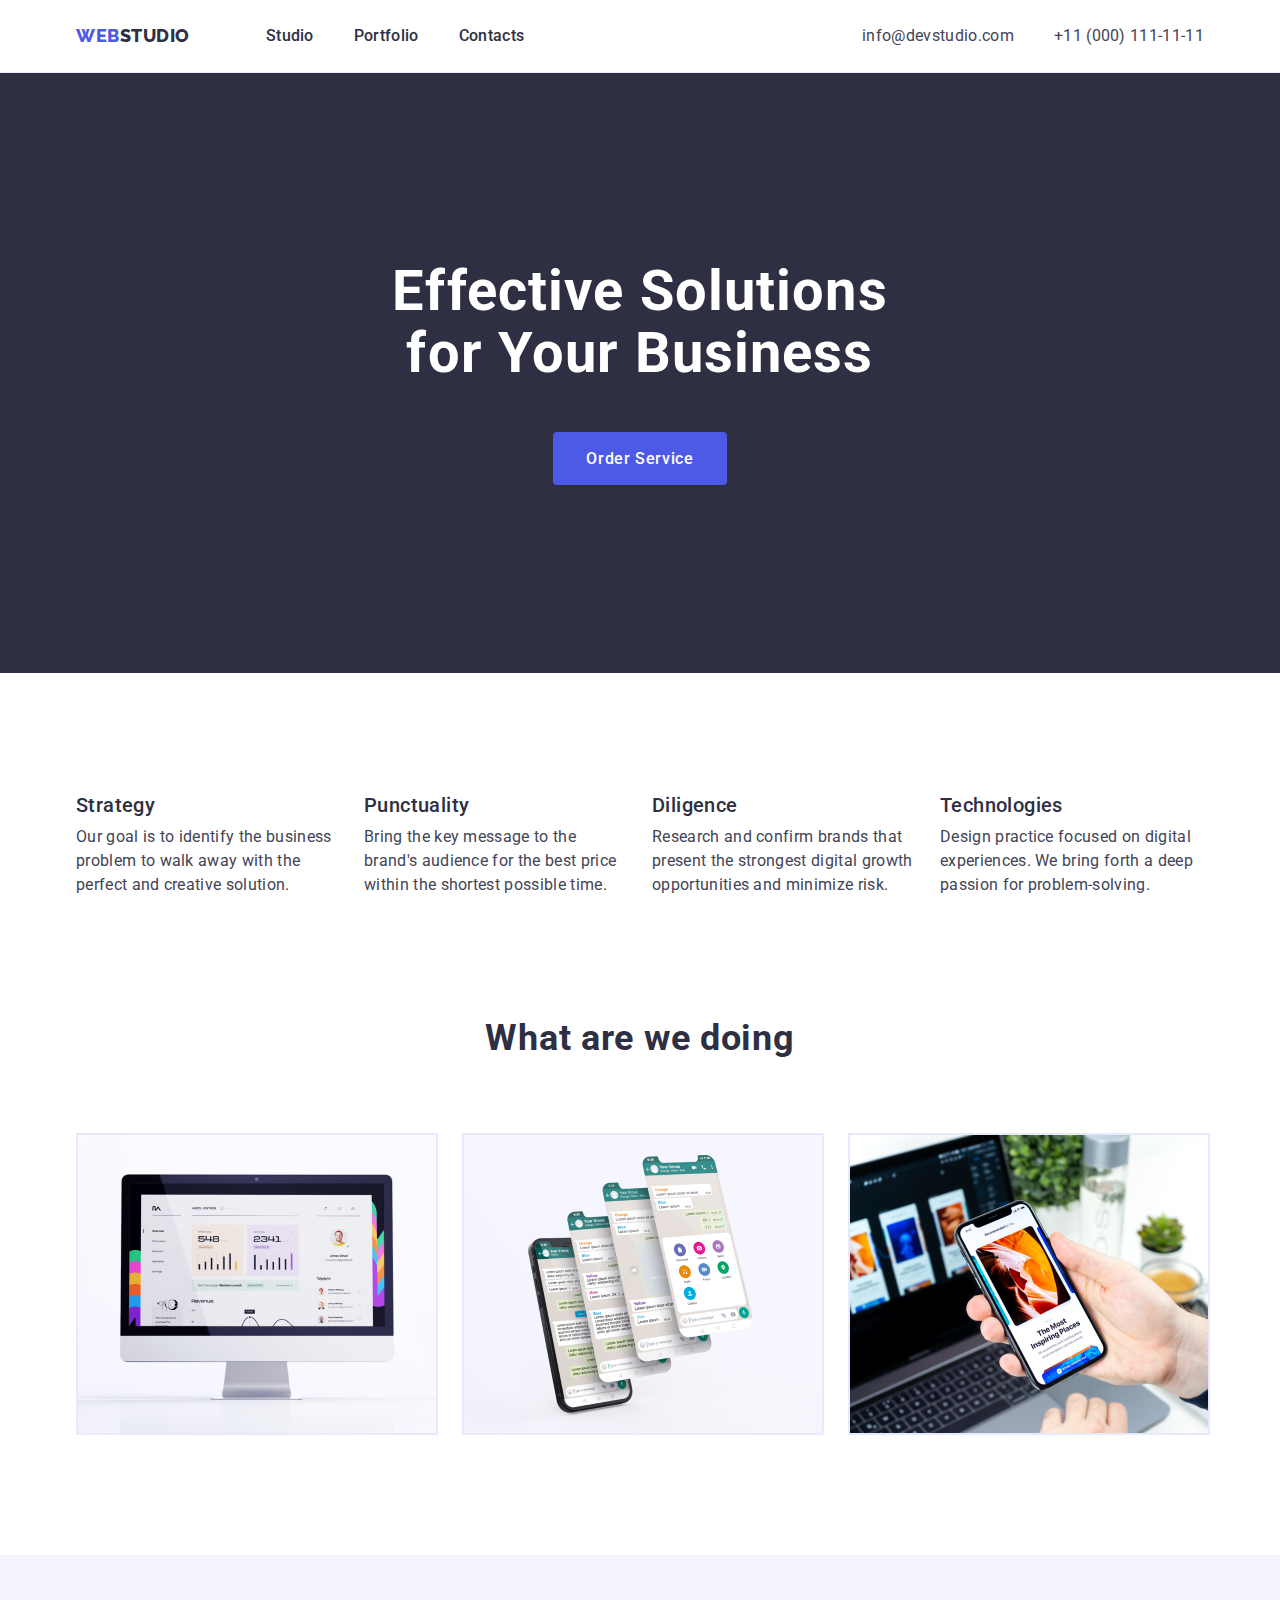
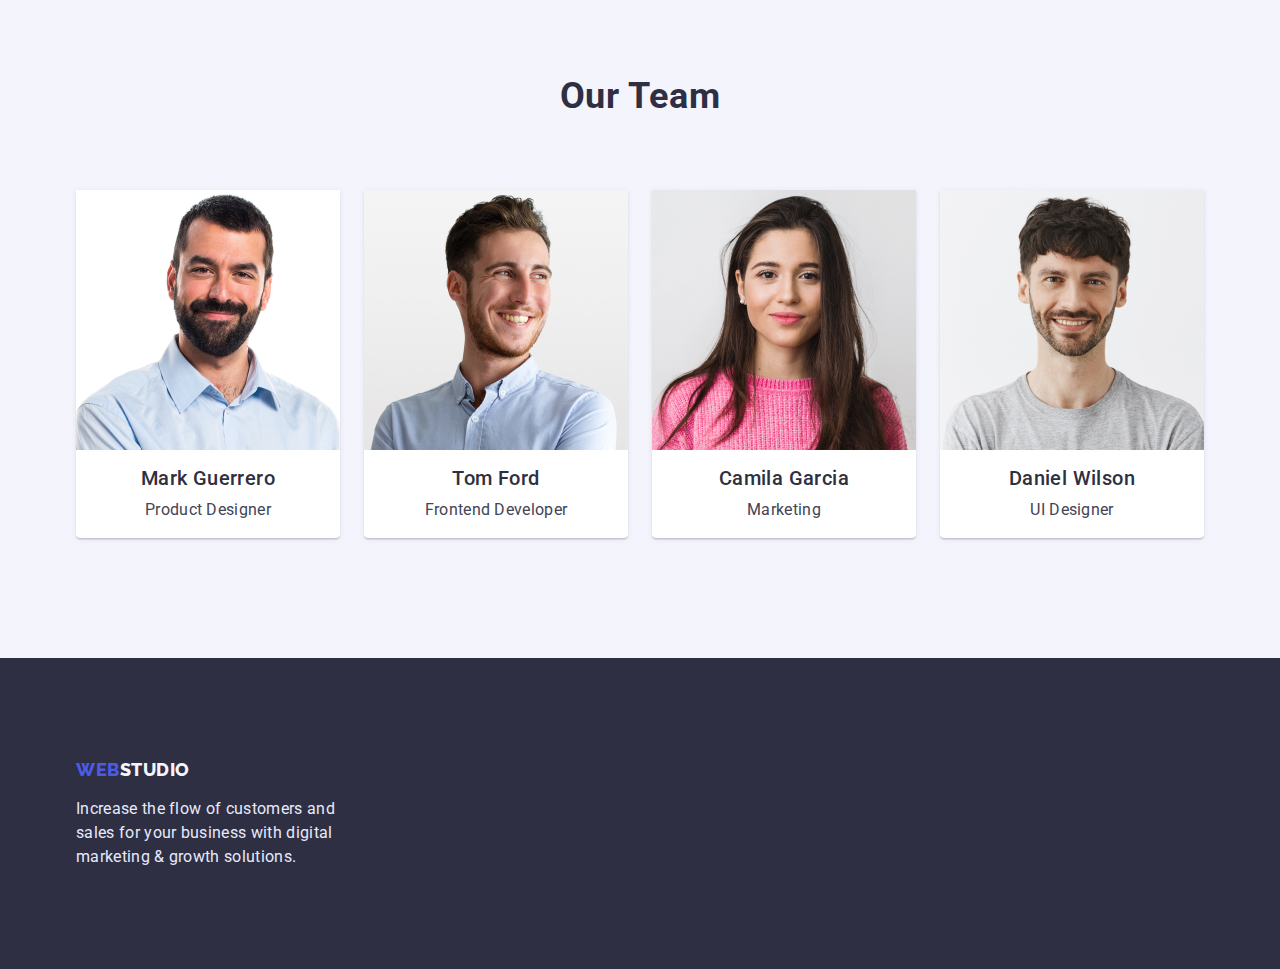
==== index.html @ 3267ff36 "Initial commit" ====
<!DOCTYPE html>
<html lang="en">
  <head>
    <meta charset="UTF-8">
    <meta http-equiv="X-UA-Compatible" content="IE=edge">
    <meta name="viewport" content="width=device-width, initial-scale=1.0">
    <title>Studio</title>
    <link rel="preconnect" href="https://fonts.googleapis.com">
    <link rel="preconnect" href="https://fonts.gstatic.com" crossorigin>
    <link href="https://fonts.googleapis.com/css2?family=Raleway:wght@800&family=Roboto:wght@400;500;700;900&display=swap" rel="stylesheet">
    <link
      rel="stylesheet"
      href="https://cdnjs.cloudflare.com/ajax/libs/modern-normalize/1.1.0/modern-normalize.min.css">
    <link rel="stylesheet" href="./css/styles.css">
  </head>
  <body>
    <!-- Хедер -->
    <header>
      <div class="container header">
        <a class="link logo" href="index.html"><span class="partlogo">Web</span>Studio</a>
        <nav>
          <ul class="list nav">
            <li class="item"><a class="link site-nav" href="./index.html">Studio</a></li>
            <li class="item"><a class="link site-nav" href="./portfolio.html">Portfolio</a></li>
            <li class="item"><a class="link site-nav" href="#">Contacts</a></li>
          </ul>
        </nav>
        <ul class="list contacts">
          <li class="item">
            <a class="link contact" href="mailto:info@devstudio.com">info@devstudio.com</a>
          </li>
          <li class="item">
            <a class="link contact" href="tel:+110001111111">+11 (000) 111-11-11</a>
          </li>
        </ul>
      </div>
    </header>
    <main>
        <!-- Герой -->
      <section class="section hero">
        <h1 class="first-title">Effective Solutions <br> for Your Business</h1>
        <button class="link button main-button" type="button">Order Service</button>
      </section>
      <!-- Преимущества -->
      <section class="section section-advantages">
        <div class="container advantages">
          <h2 class="second-title visually-hidden">Company advantages</h2>
          <ul class="list advantages-list">
            <li class="item">
              <h3 class="third-title">Strategy</h3>
              <p class="text">
                Our goal is to identify the business problem to walk away with the perfect and
                creative solution.
              </p>
            </li>
            <li class="item">
              <h3 class="third-title">Punctuality</h3>
              <p class="text">
                Bring the key message to the brand's audience for the best price within the shortest
                possible time.
              </p>
            </li>
            <li class="item">
              <h3 class="third-title">Diligence</h3>
              <p class="text">
                Research and confirm brands that present the strongest digital growth opportunities
                and minimize risk.
              </p>
            </li>
            <li class="item">
              <h3 class="third-title">Technologies</h3>
              <p class="text">
                Design practice focused on digital experiences. We bring forth a deep passion for
                problem-solving.
              </p>
            </li>
          </ul>
        </div>
      </section>
      <!-- Операции -->
      <section class=" section wrapper">
        <div class="container">
          <h2 class="second-title second-topic">What are we doing</h2>
          <ul class="list operation">
            <li class="item">
              <a class="link" href="#" aria-label="Development of desktop applications"
                ><img src="./images/desktop.jpg" alt="Desktop device" width="360"></a>
            </li>
            <li class="item">
              <a class="link" href="#" aria-label="Mobile Application Development"
                ><img src="./images/smartphone.jpg" alt="Digital mobile device" width="360"></a>
            </li>
            <li class="item">
              <a class="link" href="#" aria-label="Creation of design solutions"
                ><img src="./images/devices.jpg" alt="Digital devices" width="360"></a>
            </li>
          </ul>
        </div>
      </section>
      <!-- Команда -->
      <section class=" section team">
        <div class="container">
          <h2 class="second-title second-topic">Our Team</h2>
          <ul class="list team-list">
            <li class="item">
              <img src="./images/markguerrero.jpg" alt="Picture of Mark Guerrero" width="264">
              <div class="member">
                <h3 class="third-title">Mark Guerrero</h3>
                <p class="text">Product Designer</p>
              </div>
            </li>
            <li class="item">
              <img src="./images/tomford.jpg" alt="Picture of Tom Ford" width="264">
              <div class="member">
                <h3 class="third-title">Tom Ford</h3>
                <p class="text">Frontend Developer</p>
              </div>
            </li>
            <li class="item">
              <img src="./images/camilagarcia.jpg" alt="Picture of Camila Garcia" width="264">
              <div class="member">
                <h3 class="third-title">Camila Garcia</h3>
                <p class="text">Marketing</p>
              </div>
            </li>
            <li class="item">
              <img src="./images/danielwilson.jpg" alt="Picture of Daniel Wilson" width="264">
              <div class="member">
                <h3 class="third-title">Daniel Wilson</h3>
                <p class="text">UI Designer</p>
              </div>
            </li>
          </ul>
        </div>
      </section>
    </main>
    <!-- Футер -->
    <footer>
      <section class="section footer">
      <div class="container">
        <a class="link logo footpartlogo" href="index.html"
          ><span class="partlogo">Web</span>Studio</a
        >
        <p class="text foot-text">
          Increase the flow of customers and <br>
          sales for your business with digital <br>
          marketing & growth solutions.
        </p>
      </div>
      </section>
    </footer>
  </body>
</html>
---- css/styles.css ----
:root {
  --primary-text-color: #434455;
  --title-text-color: #2e2f42;
  --accent-color: #4d5ae5;
  --primary-white-color: #ffffff;
  --first-complementary-color: #f4f4fd;
  --second-complementary-color: #e7e9fc;
  --main-font-size: 16px;
}
body {
  background-color: var(--primary-white-color);
  color: var(--primary-text-color);
  font-family: Roboto, sans-serif;
}
/* Утилиты */
.section{
  padding-top: 120px;
  padding-bottom: 120px;
}
img {
  display: block;
}

.list {
  padding: 0;
  margin: 0;
  list-style: none;
}
.container {
  width: 1158px;
  padding-right: 15px;
  padding-left: 15px;
  margin-left: auto;
  margin-right: auto;
}
.visually-hidden {
  position: absolute;
  width: 1px;
  height: 1px;
  margin: -1px;
  border: 0;
  padding: 0;
  white-space: nowrap;
  clip-path: inset(100%);
  clip: rect(0 0 0 0);
  overflow: hidden;
}
/* Логотип */
.logo {
  color: var(--title-text-color);
  font-family: Raleway, sans-serif;
  font-weight: 800;
  font-size: 18px;
  line-height: 1.3;
  letter-spacing: 0.03em;
  text-transform: uppercase;
}
.partlogo {
  color: var(--accent-color);
}
.footpartlogo {
  display: inline-block;
  margin-bottom: 16px;
  color: var(--first-complementary-color);
}
header{
    border-bottom: 1px solid var(--second-complementary-color);
}
.header {
  display: flex;
  align-items: center;
}
.link:hover,
.link:focus {
  color: var(--accent-color);
}
.link {
  text-decoration: none;
}
.first-title {
  margin-top: 0;
  margin-bottom: 48px;
  color: var(--primary-white-color);
  font-weight: 700;
  font-size: 56px;
  letter-spacing: 0.02em;
  line-height: 1.1;
}
.second-title,
.third-title {
  margin-top: 0;
  margin-bottom: 8px;
  color: var(--title-text-color);
  font-weight: 500;
  font-size: 20px;
  letter-spacing: 0.02em;
  line-height: 1.2;
}
.second-topic {
  margin-bottom: 72px;
  text-align: center;
  font-weight: 700;
  font-size: 36px;
}

.text {
  margin: 0;
  font-size: var(--main-font-size);
  letter-spacing: 0.02em;
  line-height: 1.5;
}
/* Навигация */
.site-nav {
  display: block;
  color: var(--title-text-color);
  font-weight: 500;
  font-size: var(--main-font-size);
  letter-spacing: 0.02em;
  line-height: 1.5;
  padding-top: 24px;
  padding-bottom: 24px;
}
.nav {
  display: flex;
  margin-left: 76px;
}
.nav .item:not(:last-child) {
  margin-right: 40px;
}
.contacts {
  display: flex;
  margin-left: auto;
}
.contacts .item:not(:last-child) {
  margin-right: 40px;
}
.contact {
  color: var(--primary-text-color);
  font-size: var(--main-font-size);
  letter-spacing: 0.02em;
  line-height: 1.5;
}
/* Герой */
.hero {
  background-color: var(--title-text-color);
  text-align: center;
  padding-top: 188px;
  padding-bottom: 188px;
}
/* Преимущества */
.section-advantages{
  padding-bottom: 0;
}
.advantages-list {
  display: flex;
  flex-wrap: wrap;
}

.advantages-list .item {
  flex-basis: calc((100% - 72px) / 4);
  margin-right: 24px;
}
.advantages-list .item:last-child {
  margin-right: 0;
}
/* Операции */
.operation {
  display: flex;
}
.operation .item {
  flex-basis: calc((100% - 48px) / 3);
  margin-right: 24px;
  border: 1px solid var(--second-complementary-color);
}
.operation .item:last-child {
  margin-right: 0;
}
/* Команда */
.team {
  background-color: var(--first-complementary-color);
}
.team-list {
  display: flex;
}
.team-list .item {
  background-color: #ffffff;
  flex-basis: calc((100% - 72px) / 4);
  margin-right: 24px;
  box-shadow: 0px 1px 6px rgba(46, 47, 66, 0.08), 0px 1px 1px rgba(46, 47, 66, 0.16),
    0px 2px 1px rgba(46, 47, 66, 0.08);
  border-radius: 0px 0px 4px 4px;
}
.team-list .item:last-child {
  margin-right: 0;
}
.member {
  padding-top: 16px;
  padding-bottom: 16px;
  text-align: center;
}
/* Кнопки */
.button {
  display: inline-block;
  color: var(--accent-color);
  background-color: var(--first-complementary-color);
  border: 1px solid var(--second-complementary-color);
  text-align: center;
  font-family: inherit;
  font-weight: 500;
  font-size: var(--main-font-size);
  line-height: 1.2;
  align-items: center;
  letter-spacing: 0.04em;
  cursor: pointer;
  border-radius: 4px;
  padding: 12px 24px;
}
.button:hover,
.button:focus {
  color: var(--primary-white-color);
  background-color: var(--accent-color);
  border-color: transparent;
}
.main-button {
  color: var(--primary-white-color);
  background-color: var(--accent-color);
  border: 1px solid transparent;
  padding: 16px 32px;
}
.main-button:hover,
.main-button:focus {
  color: var(--accent-color);
  background-color: var(--first-complementary-color);
}
/* Портфолио */
.portfolio {
  padding-top: 96px;
  padding-bottom: 120px;
}

.selection {
  display: flex;
  margin-bottom: 72px;
  justify-content: center;
}

.selection .item:not(:last-child) {
  margin-right: 24px;
}
.examples {
  display: flex;
  flex-wrap: wrap;
}
.examples .item {
  width: calc((100% - 48px) / 3);
  margin-right: 24px;
  margin-bottom: 48px;
}
.examples .item:nth-child(3n) {
  margin-right: 0;
}
.examples .item:nth-last-child(-n + 3) {
  margin-bottom: 0;
}
.example {
  padding-top: 32px;
  padding-bottom: 32px;
  padding-left: 16px;
  border-right: 1px solid var(--second-complementary-color);
  border-bottom: 1px solid var(--second-complementary-color);
  border-left: 1px solid var(--second-complementary-color);
}
/* Футер */
footer {
  background-color: var(--title-text-color);
}
.footer{
    padding-top: 100px;
    padding-bottom: 100px;
}
.foot {
  width: 264px;
  text-align: left;
}
.foot-text {
  color: var(--second-complementary-color);
  letter-spacing: 0.02em;
}
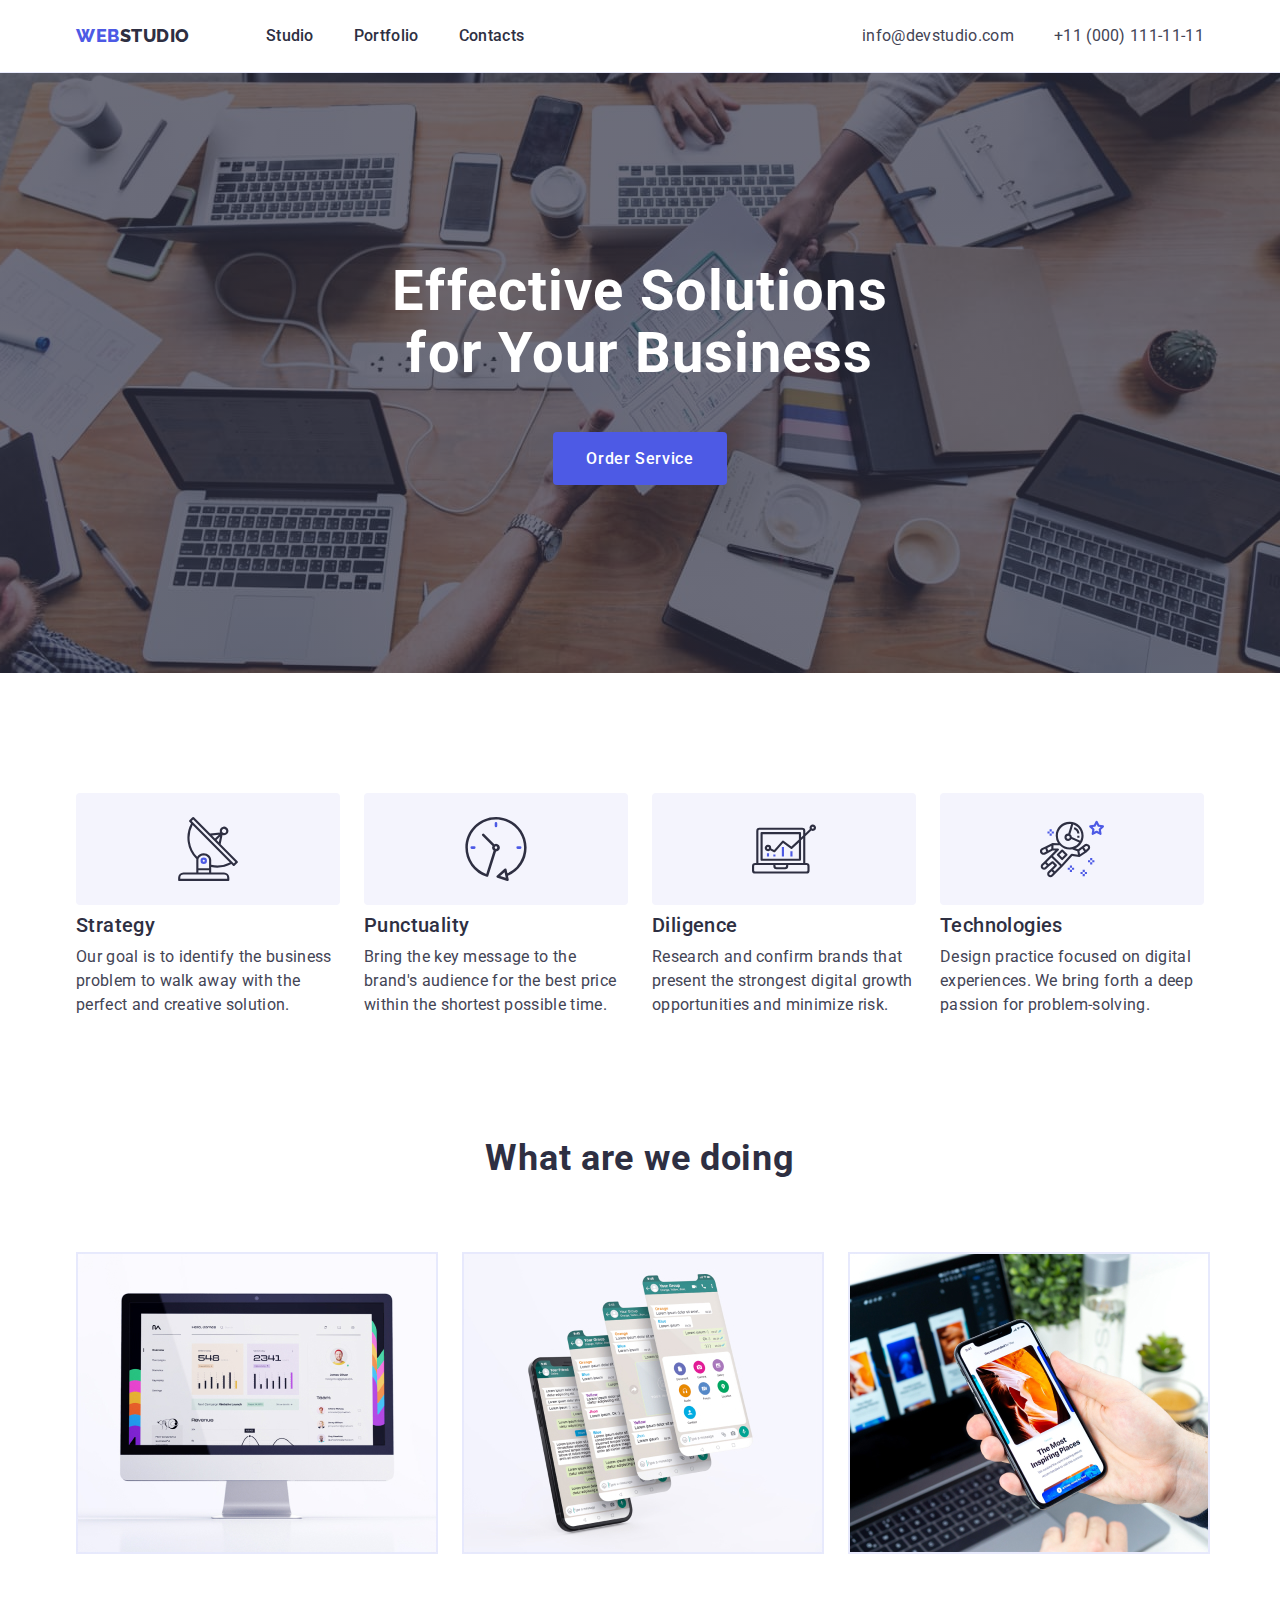
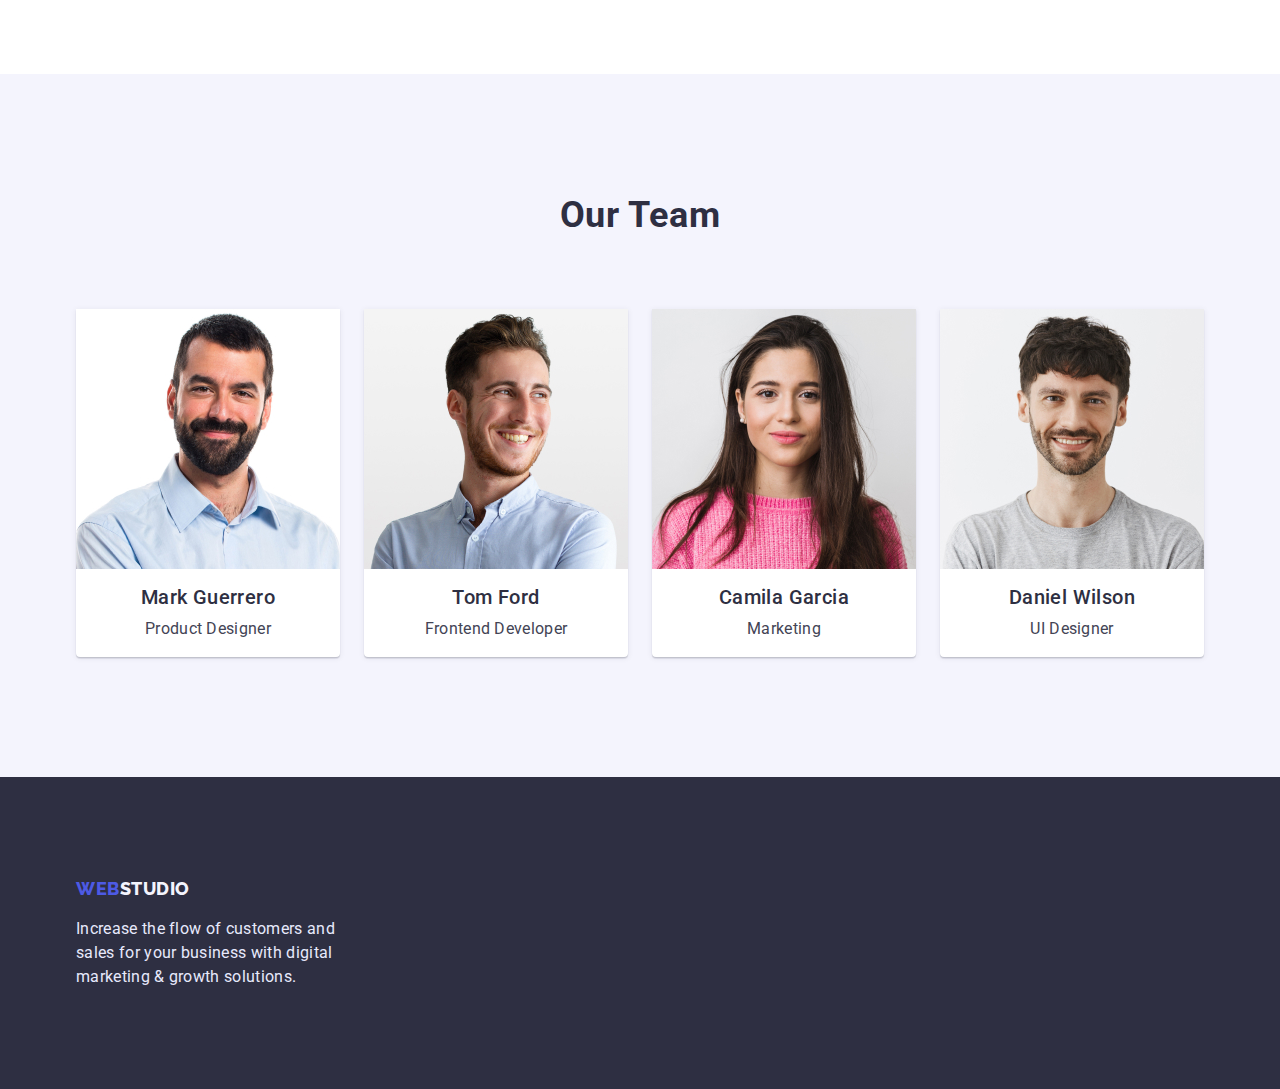
==== commit d6d9d2a6: "добавляет секцию преимущества" ====
--- a/index.html
+++ b/index.html
@@ -47,6 +47,11 @@
           <h2 class="second-title visually-hidden">Company advantages</h2>
           <ul class="list advantages-list">
             <li class="item">
+              <div class="rectangle">
+                <svg class="icon" width="64" height="64">
+                  <use href="./images/svg.svg#icon-antenna"></use>
+                </svg>
+              </div>
               <h3 class="third-title">Strategy</h3>
               <p class="text">
                 Our goal is to identify the business problem to walk away with the perfect and
@@ -54,6 +59,11 @@
               </p>
             </li>
             <li class="item">
+              <div class="rectangle">
+                <svg class="icon" width="64" height="64">
+                  <use href="./images/svg.svg#icon-clock"></use>
+                </svg>
+              </div>
               <h3 class="third-title">Punctuality</h3>
               <p class="text">
                 Bring the key message to the brand's audience for the best price within the shortest
@@ -61,6 +71,11 @@
               </p>
             </li>
             <li class="item">
+              <div class="rectangle">
+                <svg class="icon" width="64px" height="64px">
+                  <use href="./images/svg.svg#icon-diagram"></use>
+                </svg>
+              </div>
               <h3 class="third-title">Diligence</h3>
               <p class="text">
                 Research and confirm brands that present the strongest digital growth opportunities
@@ -68,6 +83,11 @@
               </p>
             </li>
             <li class="item">
+              <div class="rectangle">
+                <svg class="icon" width="64" height="64">
+                  <use href="./images/svg.svg#icon-astronaut"></use>
+                </svg>
+              </div>
               <h3 class="third-title">Technologies</h3>
               <p class="text">
                 Design practice focused on digital experiences. We bring forth a deep passion for
--- a/css/styles.css
+++ b/css/styles.css
@@ -146,6 +146,14 @@
   text-align: center;
   padding-top: 188px;
   padding-bottom: 188px;
+  max-width: 1440px;
+  height: 600px;
+  margin-left: auto;
+  margin-right: auto;
+  background-image:linear-gradient(to right, rgba(46, 47, 66, 0.7), rgba(46, 47, 66, 0.7) ), url(../images/background.jpg);
+  background-position: center;
+  background-repeat: no-repeat;
+    
 }
 /* Преимущества */
 .section-advantages{
@@ -162,6 +170,31 @@
 }
 .advantages-list .item:last-child {
   margin-right: 0;
+}
+/* .advantages-list .item::before {
+  content: "";
+  display: block;
+  width: 264px;
+  height: 112px;
+  margin-bottom: 8px;
+  background-color: var(--first-complementary-color);
+  border-radius: 4px;
+} */
+.rectangle{
+  background-color:var(--first-complementary-color) ;
+  width:264px ;
+  height:112px ;
+  padding-bottom: 24px;
+  padding-right: 100px;
+  padding-top: 24px;
+  padding-left: 100px;
+  margin-bottom: 8px;
+  border-radius: 4px;
+}
+.rectangle .icon{
+  display: block;
+  width: 64px;
+  height: 64px;
 }
 /* Операции */
 .operation {
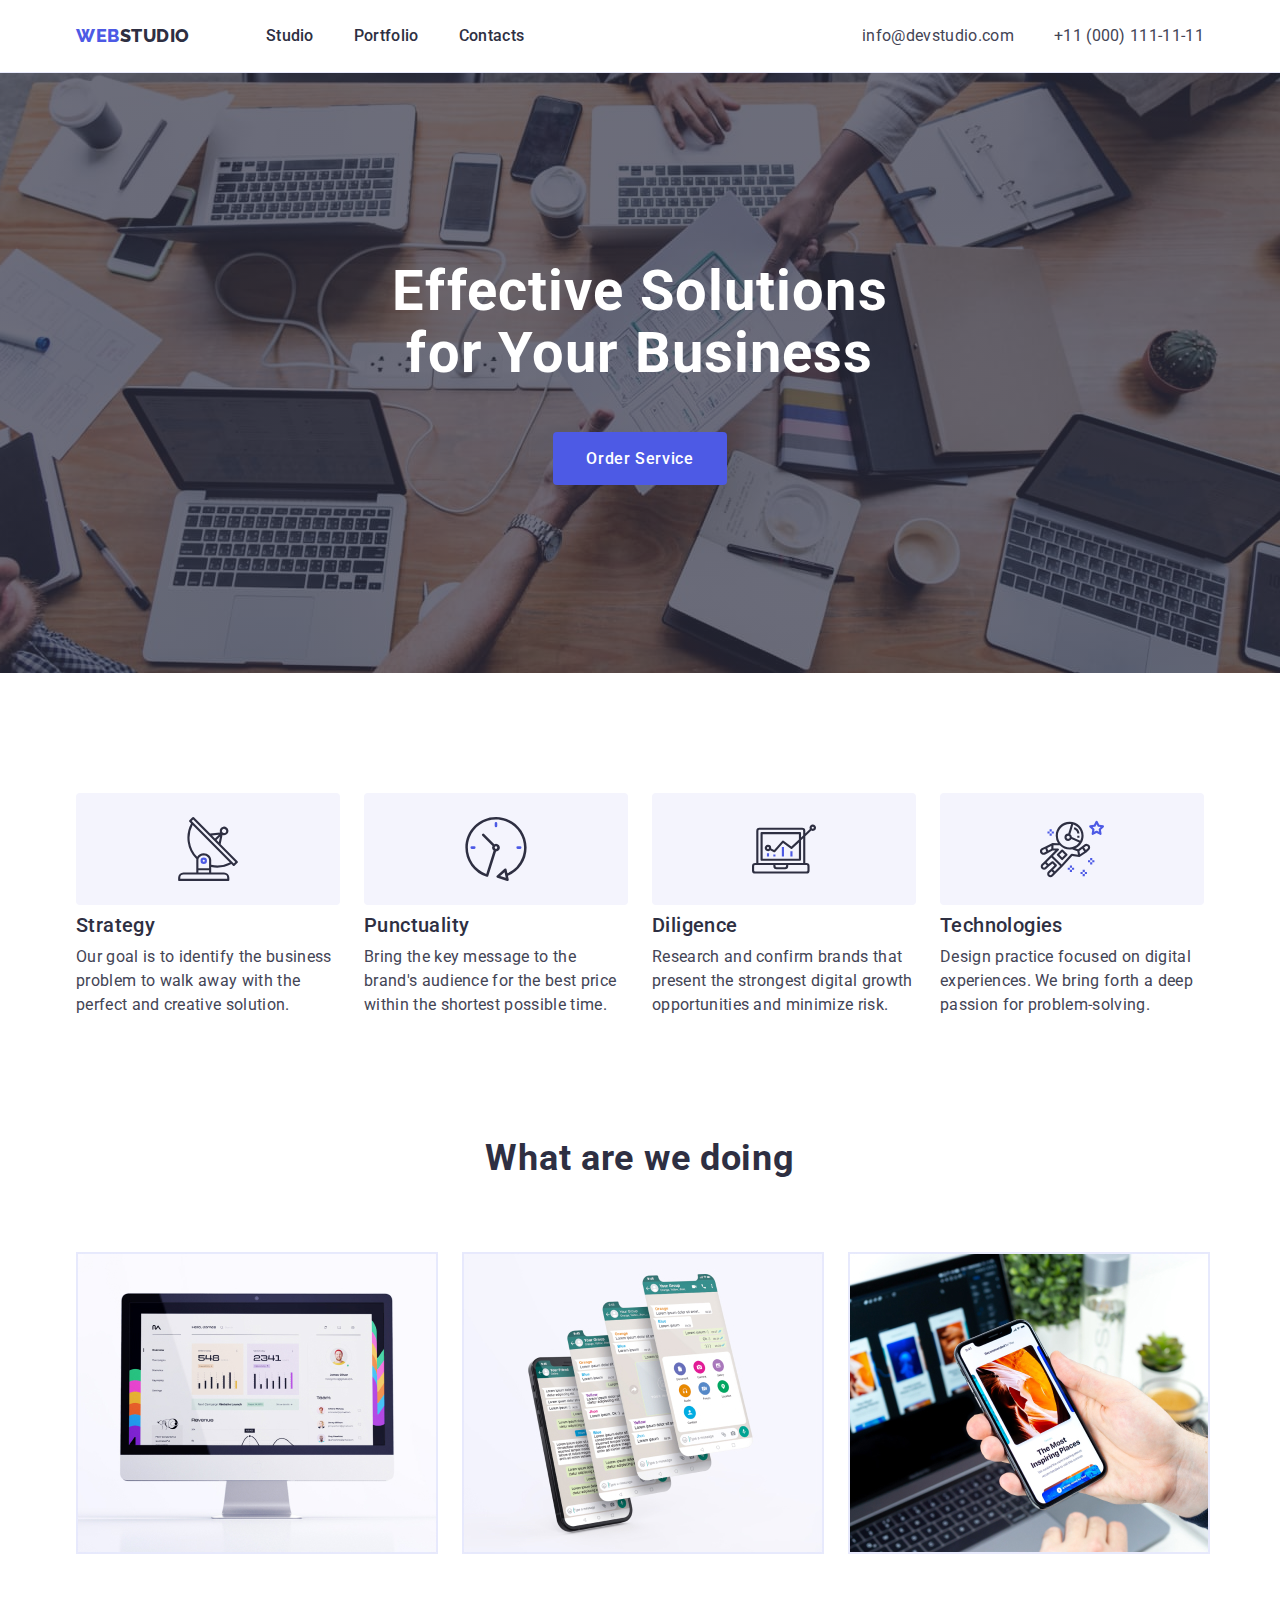
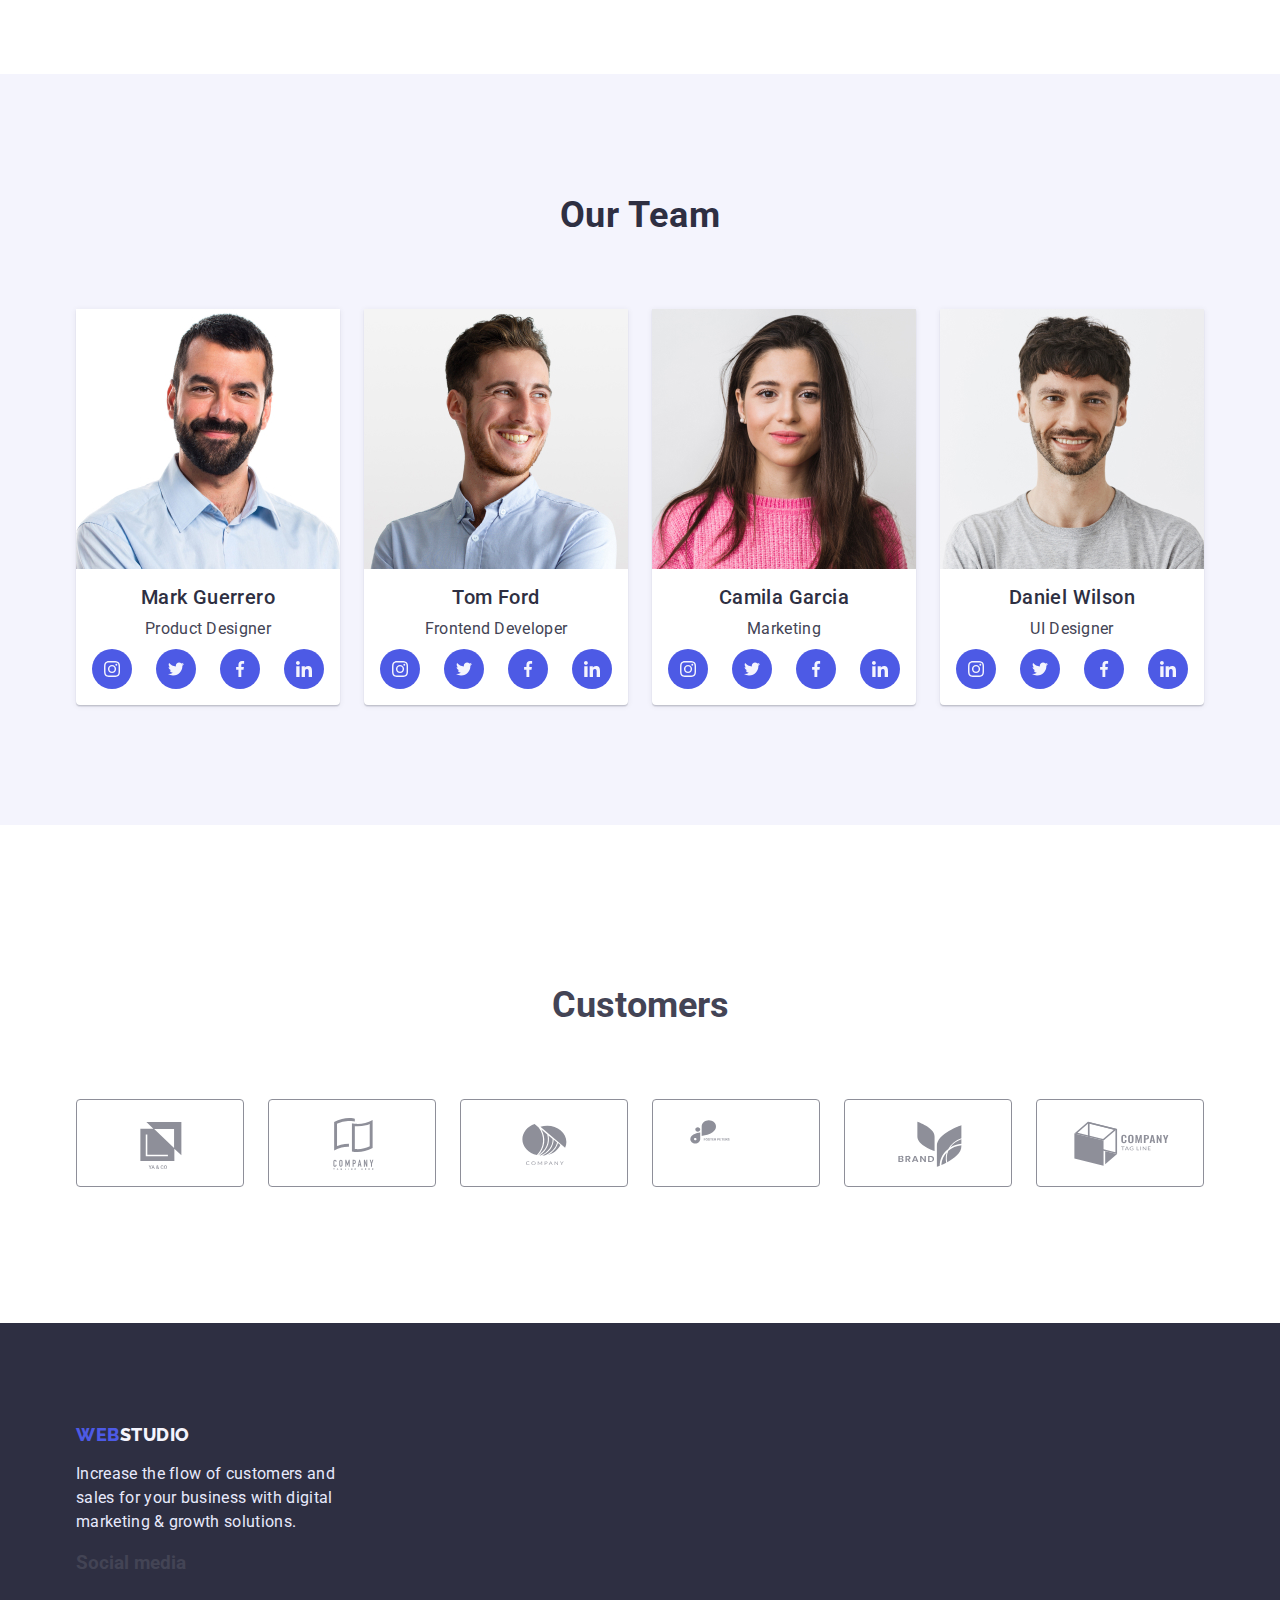
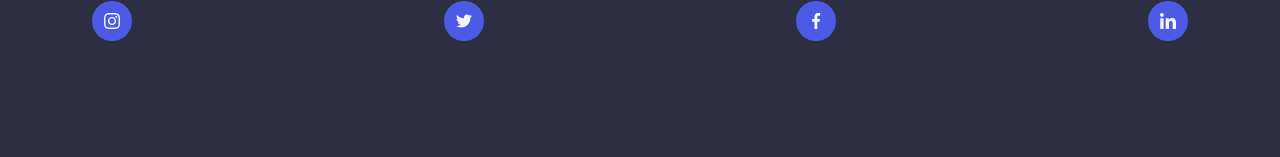
==== commit 8e0d9fd3: "Добавлены медиа-иконки" ====
--- a/index.html
+++ b/index.html
@@ -49,7 +49,7 @@
             <li class="item">
               <div class="rectangle">
                 <svg class="icon" width="64" height="64">
-                  <use href="./images/svg.svg#icon-antenna"></use>
+                  <use href="./images/icons.svg#icon-antenna"></use>
                 </svg>
               </div>
               <h3 class="third-title">Strategy</h3>
@@ -61,7 +61,7 @@
             <li class="item">
               <div class="rectangle">
                 <svg class="icon" width="64" height="64">
-                  <use href="./images/svg.svg#icon-clock"></use>
+                  <use href="./images/icons.svg#icon-clock"></use>
                 </svg>
               </div>
               <h3 class="third-title">Punctuality</h3>
@@ -73,7 +73,7 @@
             <li class="item">
               <div class="rectangle">
                 <svg class="icon" width="64px" height="64px">
-                  <use href="./images/svg.svg#icon-diagram"></use>
+                  <use href="./images/icons.svg#icon-diagram"></use>
                 </svg>
               </div>
               <h3 class="third-title">Diligence</h3>
@@ -85,7 +85,7 @@
             <li class="item">
               <div class="rectangle">
                 <svg class="icon" width="64" height="64">
-                  <use href="./images/svg.svg#icon-astronaut"></use>
+                  <use href="./images/icons.svg#icon-astronaut"></use>
                 </svg>
               </div>
               <h3 class="third-title">Technologies</h3>
@@ -127,6 +127,37 @@
               <div class="member">
                 <h3 class="third-title">Mark Guerrero</h3>
                 <p class="text">Product Designer</p>
+                <ul class="media-list">
+                  <li class="media-item">
+                    <a href="" class="media-link link">
+                    <svg width="16" height="16">
+                      <use href="./images/icons.svg#icon-instagram"></use>
+                    </svg>
+                    </a>
+                    </a>
+                  </li>
+                  <li class="media-item">
+                    <a href="" class="media-link link">
+                    <svg class="icon" width="16" height="16">
+                      <use href="./images/icons.svg#icon-twitter"></use>
+                    </svg>
+                    </a>
+                  </li>
+                  <li class="media-item">
+                    <a href="" class="media-link link">
+                    <svg class="icon" width="16" height="16">
+                      <use href="./images/icons.svg#icon-facebook"></use>
+                    </svg>
+                    </a>
+                  </li>
+                  <li class="media-item">
+                    <a href="" class="media-link link">
+                    <svg class="icon" width="16" height="16">
+                      <use href="./images/icons.svg#icon-linkedin"></use>
+                    </svg>
+                    </a>
+                  </li>
+                </ul>
               </div>
             </li>
             <li class="item">
@@ -134,6 +165,37 @@
               <div class="member">
                 <h3 class="third-title">Tom Ford</h3>
                 <p class="text">Frontend Developer</p>
+                <ul class="media-list">
+                  <li class="media-item">
+                    <a href="" class="media-link link">
+                    <svg width="16" height="16">
+                      <use href="./images/icons.svg#icon-instagram"></use>
+                    </svg>
+                    </a>
+                    </a>
+                  </li>
+                  <li class="media-item">
+                    <a href="" class="media-link link">
+                    <svg class="icon" width="16" height="16">
+                      <use href="./images/icons.svg#icon-twitter"></use>
+                    </svg>
+                    </a>
+                  </li>
+                  <li class="media-item">
+                    <a href="" class="media-link link">
+                    <svg class="icon" width="16" height="16">
+                      <use href="./images/icons.svg#icon-facebook"></use>
+                    </svg>
+                    </a>
+                  </li>
+                  <li class="media-item">
+                    <a href="" class="media-link link">
+                    <svg class="icon" width="16" height="16">
+                      <use href="./images/icons.svg#icon-linkedin"></use>
+                    </svg>
+                    </a>
+                  </li>
+                </ul>
               </div>
             </li>
             <li class="item">
@@ -141,6 +203,37 @@
               <div class="member">
                 <h3 class="third-title">Camila Garcia</h3>
                 <p class="text">Marketing</p>
+                <ul class="media-list">
+                  <li class="media-item">
+                    <a href="" class="media-link link">
+                    <svg width="16" height="16">
+                      <use href="./images/icons.svg#icon-instagram"></use>
+                    </svg>
+                    </a>
+                    </a>
+                  </li>
+                  <li class="media-item">
+                    <a href="" class="media-link link">
+                    <svg class="icon" width="16" height="16">
+                      <use href="./images/icons.svg#icon-twitter"></use>
+                    </svg>
+                    </a>
+                  </li>
+                  <li class="media-item">
+                    <a href="" class="media-link link">
+                    <svg class="icon" width="16" height="16">
+                      <use href="./images/icons.svg#icon-facebook"></use>
+                    </svg>
+                    </a>
+                  </li>
+                  <li class="media-item">
+                    <a href="" class="media-link link">
+                    <svg class="icon" width="16" height="16">
+                      <use href="./images/icons.svg#icon-linkedin"></use>
+                    </svg>
+                    </a>
+                  </li>
+                </ul>
               </div>
             </li>
             <li class="item">
@@ -148,25 +241,138 @@
               <div class="member">
                 <h3 class="third-title">Daniel Wilson</h3>
                 <p class="text">UI Designer</p>
+                <ul class="media-list">
+                  <li class="media-item">
+                    <a href="" class="media-link link">
+                    <svg width="16" height="16">
+                      <use href="./images/icons.svg#icon-instagram"></use>
+                    </svg>
+                    </a>
+                    </a>
+                  </li>
+                  <li class="media-item">
+                    <a href="" class="media-link link">
+                    <svg class="icon" width="16" height="16">
+                      <use href="./images/icons.svg#icon-twitter"></use>
+                    </svg>
+                    </a>
+                  </li>
+                  <li class="media-item">
+                    <a href="" class="media-link link">
+                    <svg class="icon" width="16" height="16">
+                      <use href="./images/icons.svg#icon-facebook"></use>
+                    </svg>
+                    </a>
+                  </li>
+                  <li class="media-item">
+                    <a href="" class="media-link link">
+                    <svg class="icon" width="16" height="16">
+                      <use href="./images/icons.svg#icon-linkedin"></use>
+                    </svg>
+                    </a>
+                  </li>
+                </ul>
               </div>
             </li>
           </ul>
+        </div>
+      </section>
+      <section class="section customers">
+        <div class="container">
+        <h2 class="second-topic">Customers</h2>
+        <ul class="customers-list">
+          <li>
+            <a href="" class="customers-link">
+              <svg width="104" height="56" >
+                <use href="./images/icons.svg#icon-customer1"> </use>
+              </svg>
+            </a>
+          </li>
+          <li>
+            <a href="" class="customers-link">
+              <svg width="104" height="56" >
+                <use href="./images/icons.svg#icon-customer2"> </use>
+              </svg>
+            </a>
+          </li>
+          <li>
+            <a href="" class="customers-link">
+              <svg width="104" height="56" >
+                <use href="./images/icons.svg#icon-customer3"> </use>
+              </svg>
+            </a>
+          </li>
+          <li>
+            <a href="" class="customers-link">
+              <svg width="104" height="56" >
+                <use href="./images/icons.svg#icon-customer4"></use>
+              </svg>
+            </a>
+          </li>
+          <li>
+            <a href="" class="customers-link">
+              <svg width="104" height="56" >
+                <use href="./images/icons.svg#icon-customer5"> </use>
+              </svg>
+            </a>
+          </li>
+          <li>
+            <a href="" class="customers-link">
+              <svg width="104" height="56" >
+                <use href="./images/icons.svg#icon-customer6"> </use>
+              </svg>
+            </a>
+          </li>
+        </ul>
         </div>
       </section>
     </main>
     <!-- Футер -->
     <footer>
       <section class="section footer">
-      <div class="container">
-        <a class="link logo footpartlogo" href="index.html"
-          ><span class="partlogo">Web</span>Studio</a
-        >
-        <p class="text foot-text">
-          Increase the flow of customers and <br>
-          sales for your business with digital <br>
-          marketing & growth solutions.
-        </p>
-      </div>
+         <div class="container">
+            <a class="link logo footpartlogo" href="index.html"
+              ><span class="partlogo">Web</span>Studio</a>
+             <p class="text foot-text">
+            Increase the flow of customers and <br>
+            sales for your business with digital <br>
+            marketing & growth solutions.
+             </p>
+           <div>
+              <h3>Social media</h3>
+              <ul class="media-list">
+                  <li class="media-item">
+                    <a href="" class="media-link link">
+                    <svg width="16" height="16">
+                      <use href="./images/icons.svg#icon-instagram"></use>
+                    </svg>
+                    </a>
+                    </a>
+                  </li>
+                  <li class="media-item">
+                    <a href="" class="media-link link">
+                    <svg class="icon" width="16" height="16">
+                      <use href="./images/icons.svg#icon-twitter"></use>
+                    </svg>
+                    </a>
+                  </li>
+                  <li class="media-item">
+                    <a href="" class="media-link link">
+                    <svg class="icon" width="16" height="16">
+                      <use href="./images/icons.svg#icon-facebook"></use>
+                    </svg>
+                    </a>
+                  </li>
+                  <li class="media-item">
+                    <a href="" class="media-link link">
+                    <svg class="icon" width="16" height="16">
+                      <use href="./images/icons.svg#icon-linkedin"></use>
+                    </svg>
+                    </a>
+                  </li>
+                </ul>
+            </div>
+            </div>
       </section>
     </footer>
   </body>
--- a/css/styles.css
+++ b/css/styles.css
@@ -2,6 +2,7 @@
   --primary-text-color: #434455;
   --title-text-color: #2e2f42;
   --accent-color: #4d5ae5;
+  --hover-color:#404BBF;
   --primary-white-color: #ffffff;
   --first-complementary-color: #f4f4fd;
   --second-complementary-color: #e7e9fc;
@@ -231,6 +232,43 @@
   padding-bottom: 16px;
   text-align: center;
 }
+.media-list{
+  display: flex;
+  padding-left: 16px;
+  padding-right: 16px;
+  padding-top: 8px;
+  justify-content: space-between;
+  list-style: none;
+}
+.media-link{
+  display: flex;
+  background-color: var(--accent-color);
+  width: 40px;
+  height: 40px;
+  border-radius: 50%;
+  justify-content: center;
+  align-items: center;
+}
+/* Клиенты */
+.customers{
+  padding-top: 130px;
+}
+.customers-list{
+  display: flex;
+  padding-left:0;
+    justify-content: space-between;
+  list-style: none;
+
+}
+.customers-link{
+  display: flex;
+  width: 168px;
+  height: 88px;
+  justify-content: center;
+  align-items: center;
+  border: 1px solid #8E8F99;
+  border-radius: 4px;
+}
 /* Кнопки */
 .button {
   display: inline-block;
@@ -251,7 +289,7 @@
 .button:hover,
 .button:focus {
   color: var(--primary-white-color);
-  background-color: var(--accent-color);
+  background-color:var(--hover-color);
   border-color: transparent;
 }
 .main-button {
@@ -261,9 +299,13 @@
   padding: 16px 32px;
 }
 .main-button:hover,
-.main-button:focus {
-  color: var(--accent-color);
-  background-color: var(--first-complementary-color);
+.main-button:focus{
+  background-color: var(--hover-color);
+  box-shadow: 0px 4px 4px rgba(0, 0, 0, 0.15);
+}
+.media-link:hover,
+.media-link:focus{
+  background-color: var(--hover-color);
 }
 /* Портфолио */
 .portfolio {
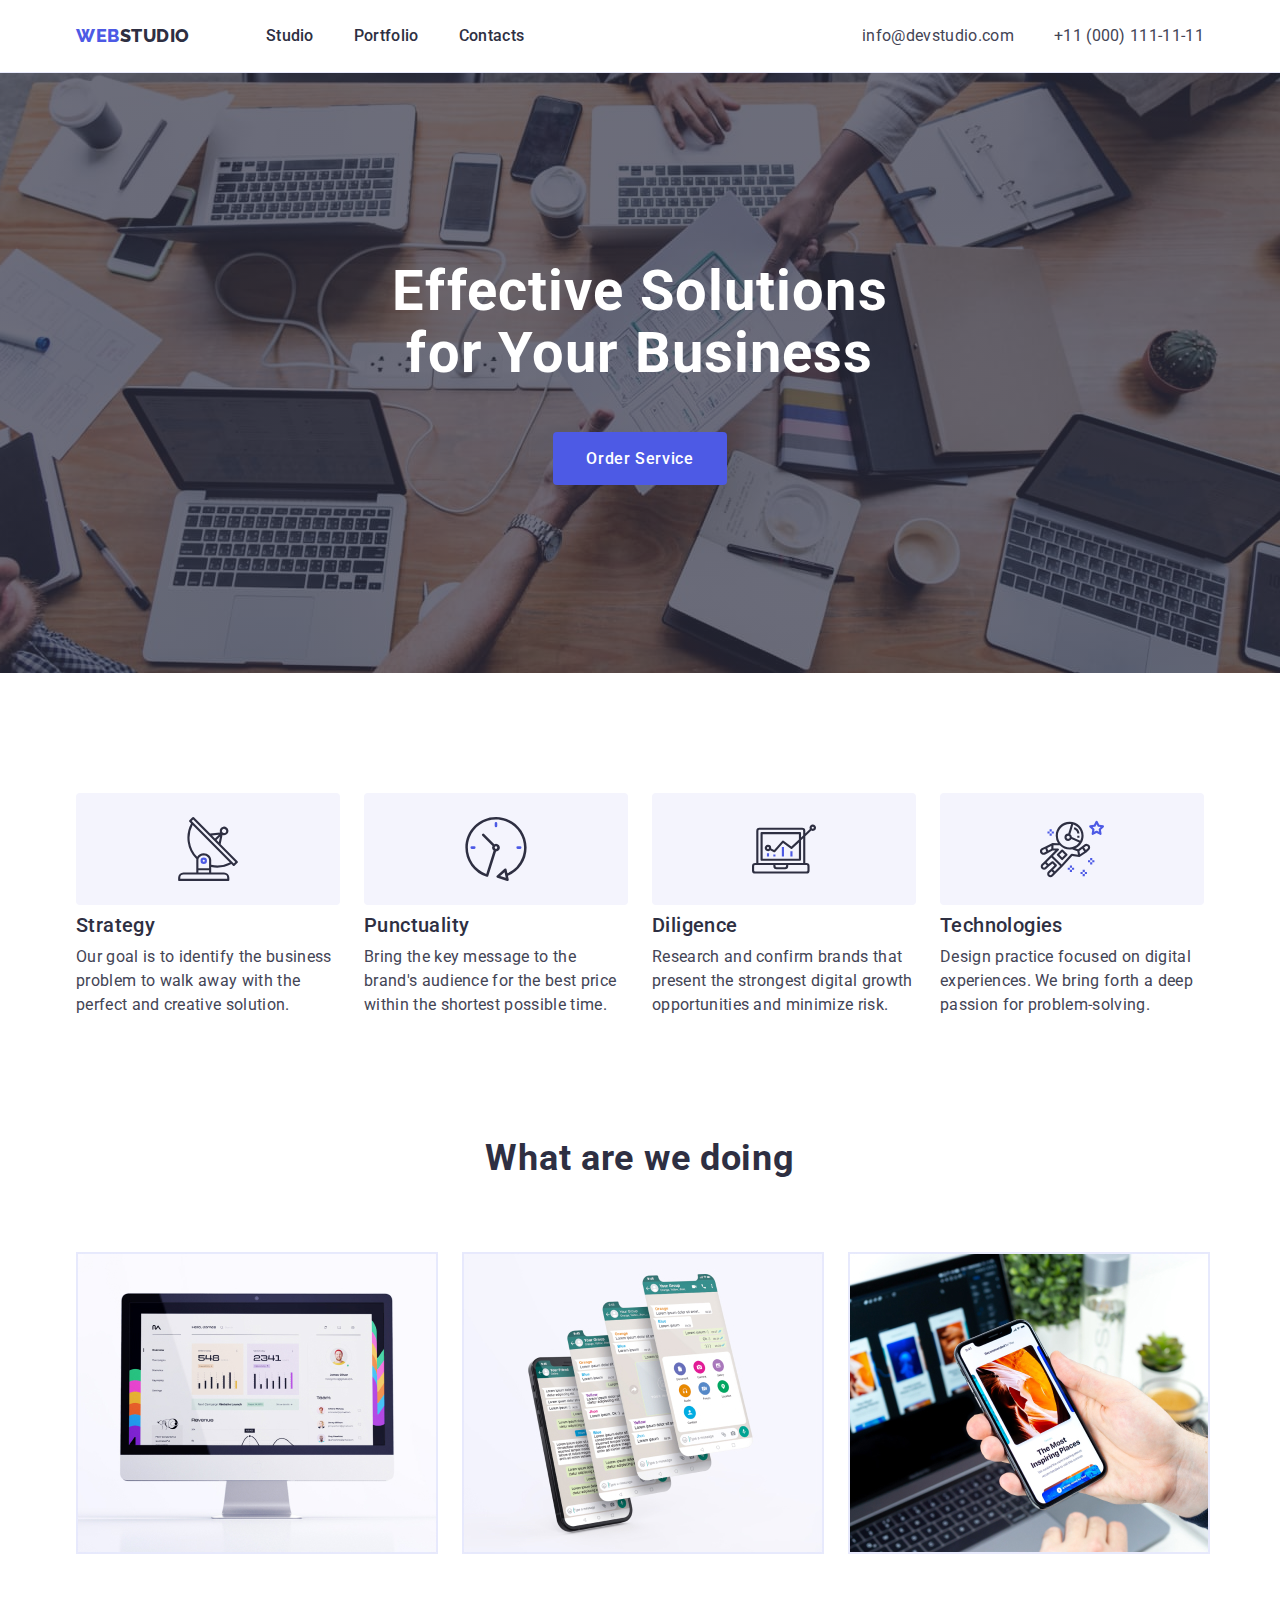
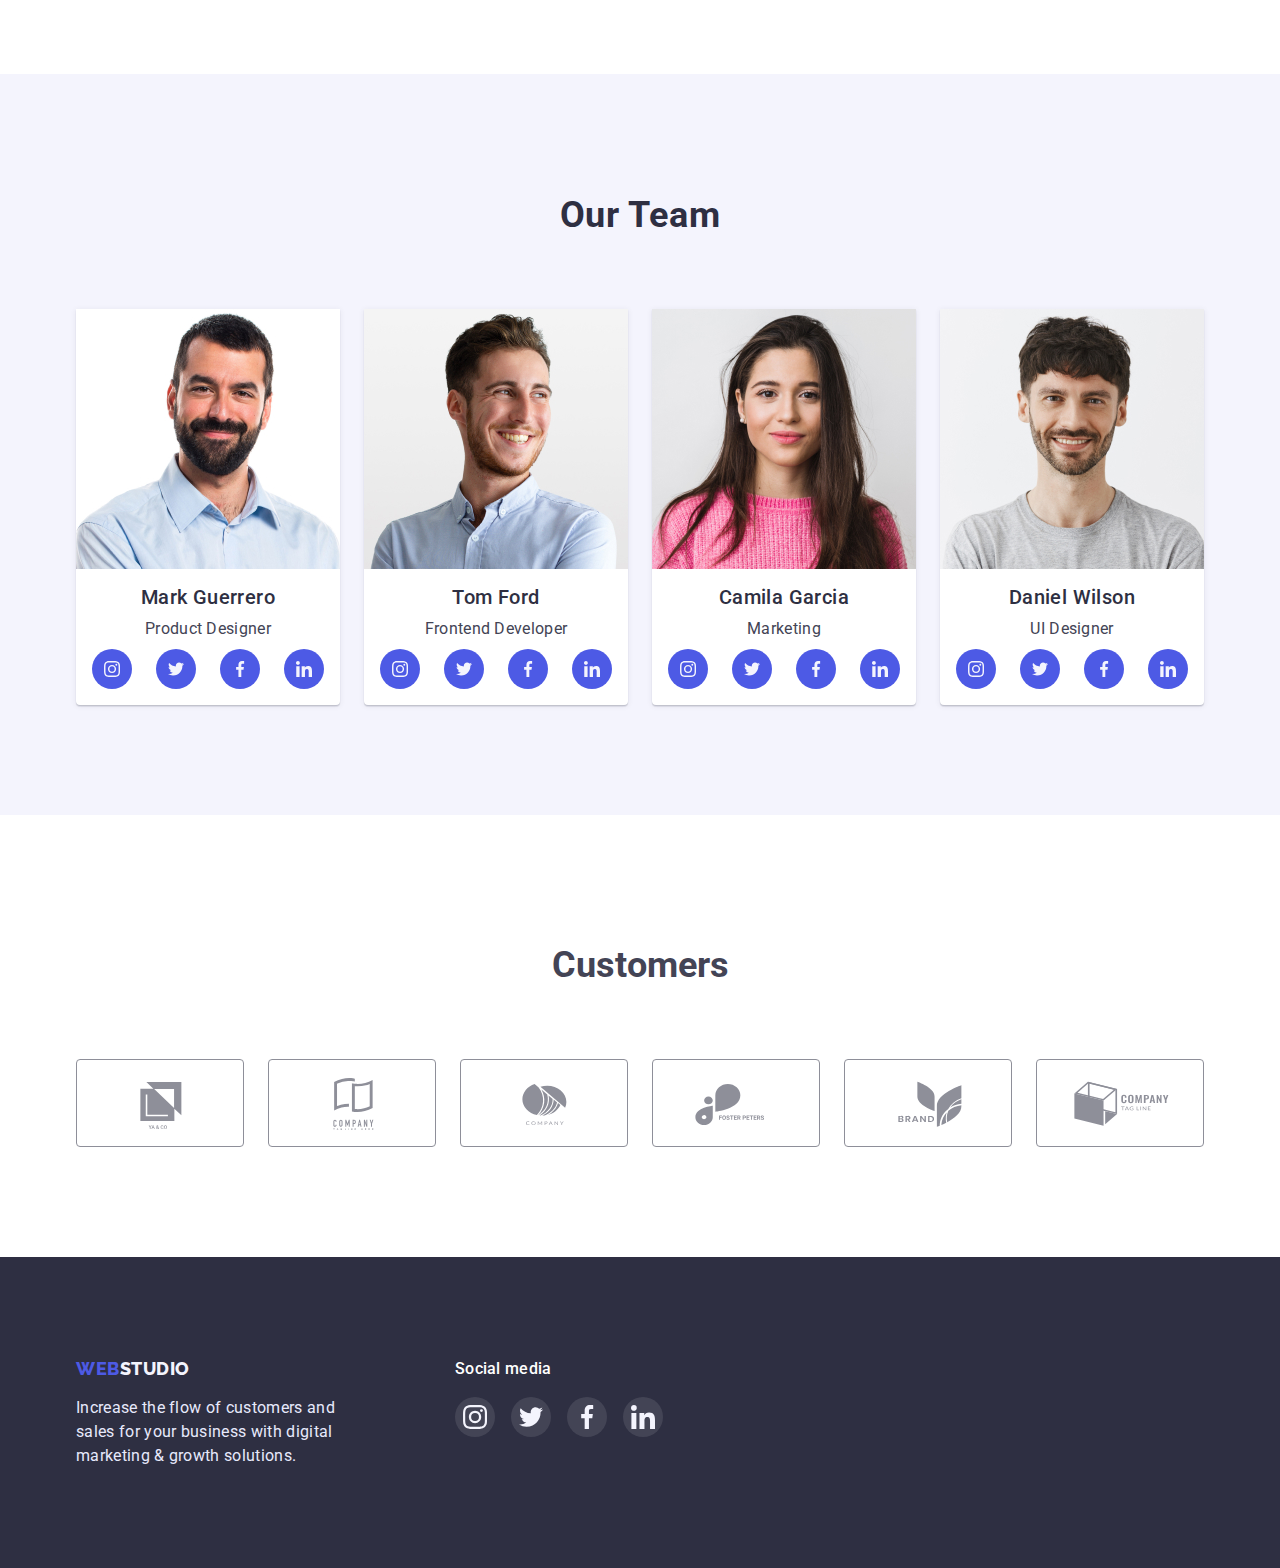
==== commit 1c796616: "Добавляет стили" ====
--- a/index.html
+++ b/index.html
@@ -134,7 +134,6 @@
                       <use href="./images/icons.svg#icon-instagram"></use>
                     </svg>
                     </a>
-                    </a>
                   </li>
                   <li class="media-item">
                     <a href="" class="media-link link">
@@ -172,7 +171,6 @@
                       <use href="./images/icons.svg#icon-instagram"></use>
                     </svg>
                     </a>
-                    </a>
                   </li>
                   <li class="media-item">
                     <a href="" class="media-link link">
@@ -210,7 +208,6 @@
                       <use href="./images/icons.svg#icon-instagram"></use>
                     </svg>
                     </a>
-                    </a>
                   </li>
                   <li class="media-item">
                     <a href="" class="media-link link">
@@ -248,7 +245,6 @@
                       <use href="./images/icons.svg#icon-instagram"></use>
                     </svg>
                     </a>
-                    </a>
                   </li>
                   <li class="media-item">
                     <a href="" class="media-link link">
@@ -283,42 +279,42 @@
         <ul class="customers-list">
           <li>
             <a href="" class="customers-link">
-              <svg width="104" height="56" >
+              <svg class="customers-icon" width="104" height="56" >
                 <use href="./images/icons.svg#icon-customer1"> </use>
               </svg>
             </a>
           </li>
           <li>
             <a href="" class="customers-link">
-              <svg width="104" height="56" >
+              <svg class="customers-icon" width="104" height="56" >
                 <use href="./images/icons.svg#icon-customer2"> </use>
               </svg>
             </a>
           </li>
           <li>
             <a href="" class="customers-link">
-              <svg width="104" height="56" >
+              <svg class="customers-icon" width="104" height="56" >
                 <use href="./images/icons.svg#icon-customer3"> </use>
               </svg>
             </a>
           </li>
           <li>
             <a href="" class="customers-link">
-              <svg width="104" height="56" >
+              <svg class="customers-icon" width="104" height="56" >
                 <use href="./images/icons.svg#icon-customer4"></use>
               </svg>
             </a>
           </li>
           <li>
             <a href="" class="customers-link">
-              <svg width="104" height="56" >
+              <svg class="customers-icon" width="104" height="56" >
                 <use href="./images/icons.svg#icon-customer5"> </use>
               </svg>
             </a>
           </li>
           <li>
             <a href="" class="customers-link">
-              <svg width="104" height="56" >
+              <svg class="customers-icon" width="104" height="56" >
                 <use href="./images/icons.svg#icon-customer6"> </use>
               </svg>
             </a>
@@ -330,7 +326,8 @@
     <!-- Футер -->
     <footer>
       <section class="section footer">
-         <div class="container">
+         <div class="container conclusion">
+          <div>
             <a class="link logo footpartlogo" href="index.html"
               ><span class="partlogo">Web</span>Studio</a>
              <p class="text foot-text">
@@ -338,34 +335,34 @@
             sales for your business with digital <br>
             marketing & growth solutions.
              </p>
-           <div>
-              <h3>Social media</h3>
-              <ul class="media-list">
-                  <li class="media-item">
-                    <a href="" class="media-link link">
-                    <svg width="16" height="16">
-                      <use href="./images/icons.svg#icon-instagram"></use>
-                    </svg>
-                    </a>
-                    </a>
-                  </li>
-                  <li class="media-item">
-                    <a href="" class="media-link link">
-                    <svg class="icon" width="16" height="16">
-                      <use href="./images/icons.svg#icon-twitter"></use>
-                    </svg>
-                    </a>
-                  </li>
-                  <li class="media-item">
-                    <a href="" class="media-link link">
-                    <svg class="icon" width="16" height="16">
-                      <use href="./images/icons.svg#icon-facebook"></use>
-                    </svg>
-                    </a>
-                  </li>
-                  <li class="media-item">
-                    <a href="" class="media-link link">
-                    <svg class="icon" width="16" height="16">
+             </div>
+           <div class="footer-media">
+              <h3 class="footer-title">Social media</h3>
+              <ul class="footer-media-list">
+                  <li class="footer-media-item">
+                    <a href="" class="footer-media-link link">
+                    <svg width="24" height="24">
+                      <use href="./images/icons.svg#icon-instagram"></use>
+                    </svg>
+                    </a>
+                  </li>
+                  <li class="footer-media-item">
+                    <a href="" class="footer-media-link link">
+                    <svg class="icon" width="24" height="24">
+                      <use href="./images/icons.svg#icon-twitter"></use>
+                    </svg>
+                    </a>
+                  </li>
+                  <li class="footer-media-item">
+                    <a href="" class="footer-media-link link">
+                    <svg class="icon" width="24" height="24">
+                      <use href="./images/icons.svg#icon-facebook"></use>
+                    </svg>
+                    </a>
+                  </li>
+                  <li class="footer-media-item">
+                    <a href="" class="footer-media-link link">
+                    <svg class="icon" width="24" height="24">
                       <use href="./images/icons.svg#icon-linkedin"></use>
                     </svg>
                     </a>
--- a/css/styles.css
+++ b/css/styles.css
@@ -6,6 +6,7 @@
   --primary-white-color: #ffffff;
   --first-complementary-color: #f4f4fd;
   --second-complementary-color: #e7e9fc;
+  --pouring-color:#8E8F99;
   --main-font-size: 16px;
 }
 body {
@@ -98,6 +99,7 @@
   line-height: 1.2;
 }
 .second-topic {
+  margin-top: 0;
   margin-bottom: 72px;
   text-align: center;
   font-weight: 700;
@@ -109,6 +111,52 @@
   font-size: var(--main-font-size);
   letter-spacing: 0.02em;
   line-height: 1.5;
+}
+.footer-title{
+  color: var(--primary-white-color);
+  font-weight: 500;
+  font-size: 16px;
+  letter-spacing: 0.02em;
+  line-height: 1.5;
+  margin-top: 0;
+  margin-left: 0;
+  margin-bottom: 16px;
+  margin-right: 0;
+}
+/* Кнопки */
+.button {
+  display: inline-block;
+  color: var(--accent-color);
+  background-color: var(--first-complementary-color);
+  border: 1px solid var(--second-complementary-color);
+  text-align: center;
+  font-family: inherit;
+  font-weight: 500;
+  font-size: var(--main-font-size);
+  line-height: 1.2;
+  align-items: center;
+  letter-spacing: 0.04em;
+  cursor: pointer;
+  border-radius: 4px;
+  padding: 12px 24px;
+}
+.button:hover,
+.button:focus {
+  color: var(--primary-white-color);
+  background-color:var(--hover-color);
+  border-color: transparent;
+  box-shadow: 0px 3px 1px rgba(0, 0, 0, 0.1), 0px 2px 1px rgba(0, 0, 0, 0.08), 0px 2px 2px rgba(0, 0, 0, 0.12);
+}
+.main-button {
+  color: var(--primary-white-color);
+  background-color: var(--accent-color);
+  border: 1px solid transparent;
+  padding: 16px 32px;
+}
+.main-button:hover,
+.main-button:focus{
+  background-color: var(--hover-color);
+  box-shadow: 0px 4px 4px rgba(0, 0, 0, 0.15);
 }
 /* Навигация */
 .site-nav {
@@ -157,9 +205,7 @@
     
 }
 /* Преимущества */
-.section-advantages{
-  padding-bottom: 0;
-}
+
 .advantages-list {
   display: flex;
   flex-wrap: wrap;
@@ -198,6 +244,8 @@
   height: 64px;
 }
 /* Операции */
+.wrapper{
+  padding-top: 0;}
 .operation {
   display: flex;
 }
@@ -211,13 +259,14 @@
 }
 /* Команда */
 .team {
+  padding-bottom: 110px;
   background-color: var(--first-complementary-color);
 }
 .team-list {
   display: flex;
 }
 .team-list .item {
-  background-color: #ffffff;
+  background-color: var(--primary-white-color);
   flex-basis: calc((100% - 72px) / 4);
   margin-right: 24px;
   box-shadow: 0px 1px 6px rgba(46, 47, 66, 0.08), 0px 1px 1px rgba(46, 47, 66, 0.16),
@@ -249,12 +298,19 @@
   justify-content: center;
   align-items: center;
 }
+.media-link:hover,
+.media-link:focus{
+  background-color: var(--hover-color);
+}
 /* Клиенты */
 .customers{
   padding-top: 130px;
+  padding-bottom: 110px;
 }
 .customers-list{
   display: flex;
+  margin-top: 0;
+  margin-bottom: 0;
   padding-left:0;
     justify-content: space-between;
   list-style: none;
@@ -266,46 +322,17 @@
   height: 88px;
   justify-content: center;
   align-items: center;
-  border: 1px solid #8E8F99;
+  border: 1px solid var(--pouring-color);
   border-radius: 4px;
 }
-/* Кнопки */
-.button {
-  display: inline-block;
-  color: var(--accent-color);
-  background-color: var(--first-complementary-color);
-  border: 1px solid var(--second-complementary-color);
-  text-align: center;
-  font-family: inherit;
-  font-weight: 500;
-  font-size: var(--main-font-size);
-  line-height: 1.2;
-  align-items: center;
-  letter-spacing: 0.04em;
-  cursor: pointer;
-  border-radius: 4px;
-  padding: 12px 24px;
-}
-.button:hover,
-.button:focus {
-  color: var(--primary-white-color);
-  background-color:var(--hover-color);
-  border-color: transparent;
-}
-.main-button {
-  color: var(--primary-white-color);
-  background-color: var(--accent-color);
-  border: 1px solid transparent;
-  padding: 16px 32px;
-}
-.main-button:hover,
-.main-button:focus{
-  background-color: var(--hover-color);
-  box-shadow: 0px 4px 4px rgba(0, 0, 0, 0.15);
-}
-.media-link:hover,
-.media-link:focus{
-  background-color: var(--hover-color);
+
+.customers-icon{
+  fill:var(--pouring-color);
+}
+.customers-link:hover,
+.customers-link:focus{
+  fill: var(--hover-color);
+  border:1px solid var(--hover-color);
 }
 /* Портфолио */
 .portfolio {
@@ -330,6 +357,9 @@
   width: calc((100% - 48px) / 3);
   margin-right: 24px;
   margin-bottom: 48px;
+}
+.examples .item:hover{
+  box-shadow: 0px 1px 6px rgba(46, 47, 66, 0.08);
 }
 .examples .item:nth-child(3n) {
   margin-right: 0;
@@ -361,4 +391,30 @@
   color: var(--second-complementary-color);
   letter-spacing: 0.02em;
 }
-
+.conclusion{
+  display: flex;
+}
+.footer-media{
+  width: 208px;
+  margin-left: 120px;
+}
+.footer-media-list{
+  display: flex;
+  padding:0;
+  justify-content: space-between;
+  list-style: none;
+  margin: 0;
+}
+.footer-media-link{
+  display: flex;
+  background-color:rgba(255, 255, 255, 0.1);;
+  width: 40px;
+  height: 40px;
+  border-radius: 50%;
+  justify-content: center;
+  align-items: center;
+}
+.footer-media-link:hover,
+.footer-media-link:focus{
+  background-color: #31D0AA;
+}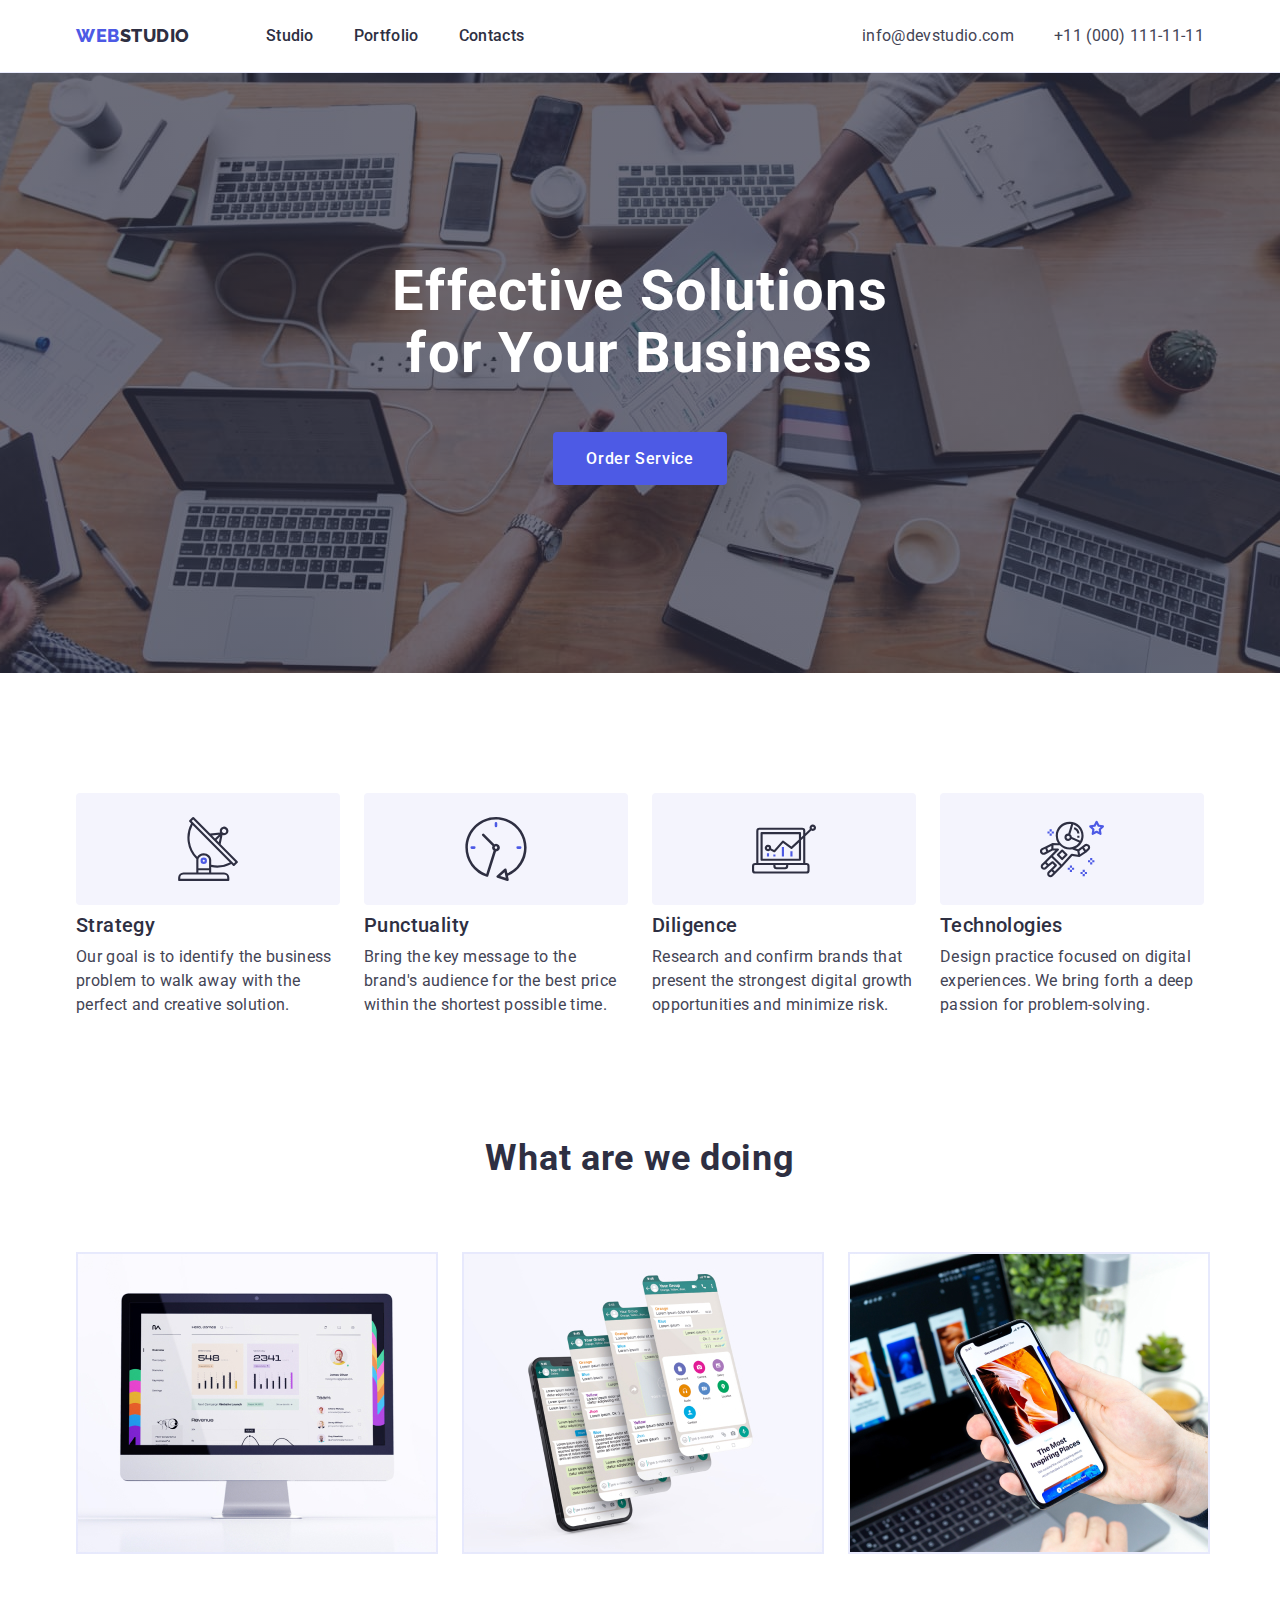
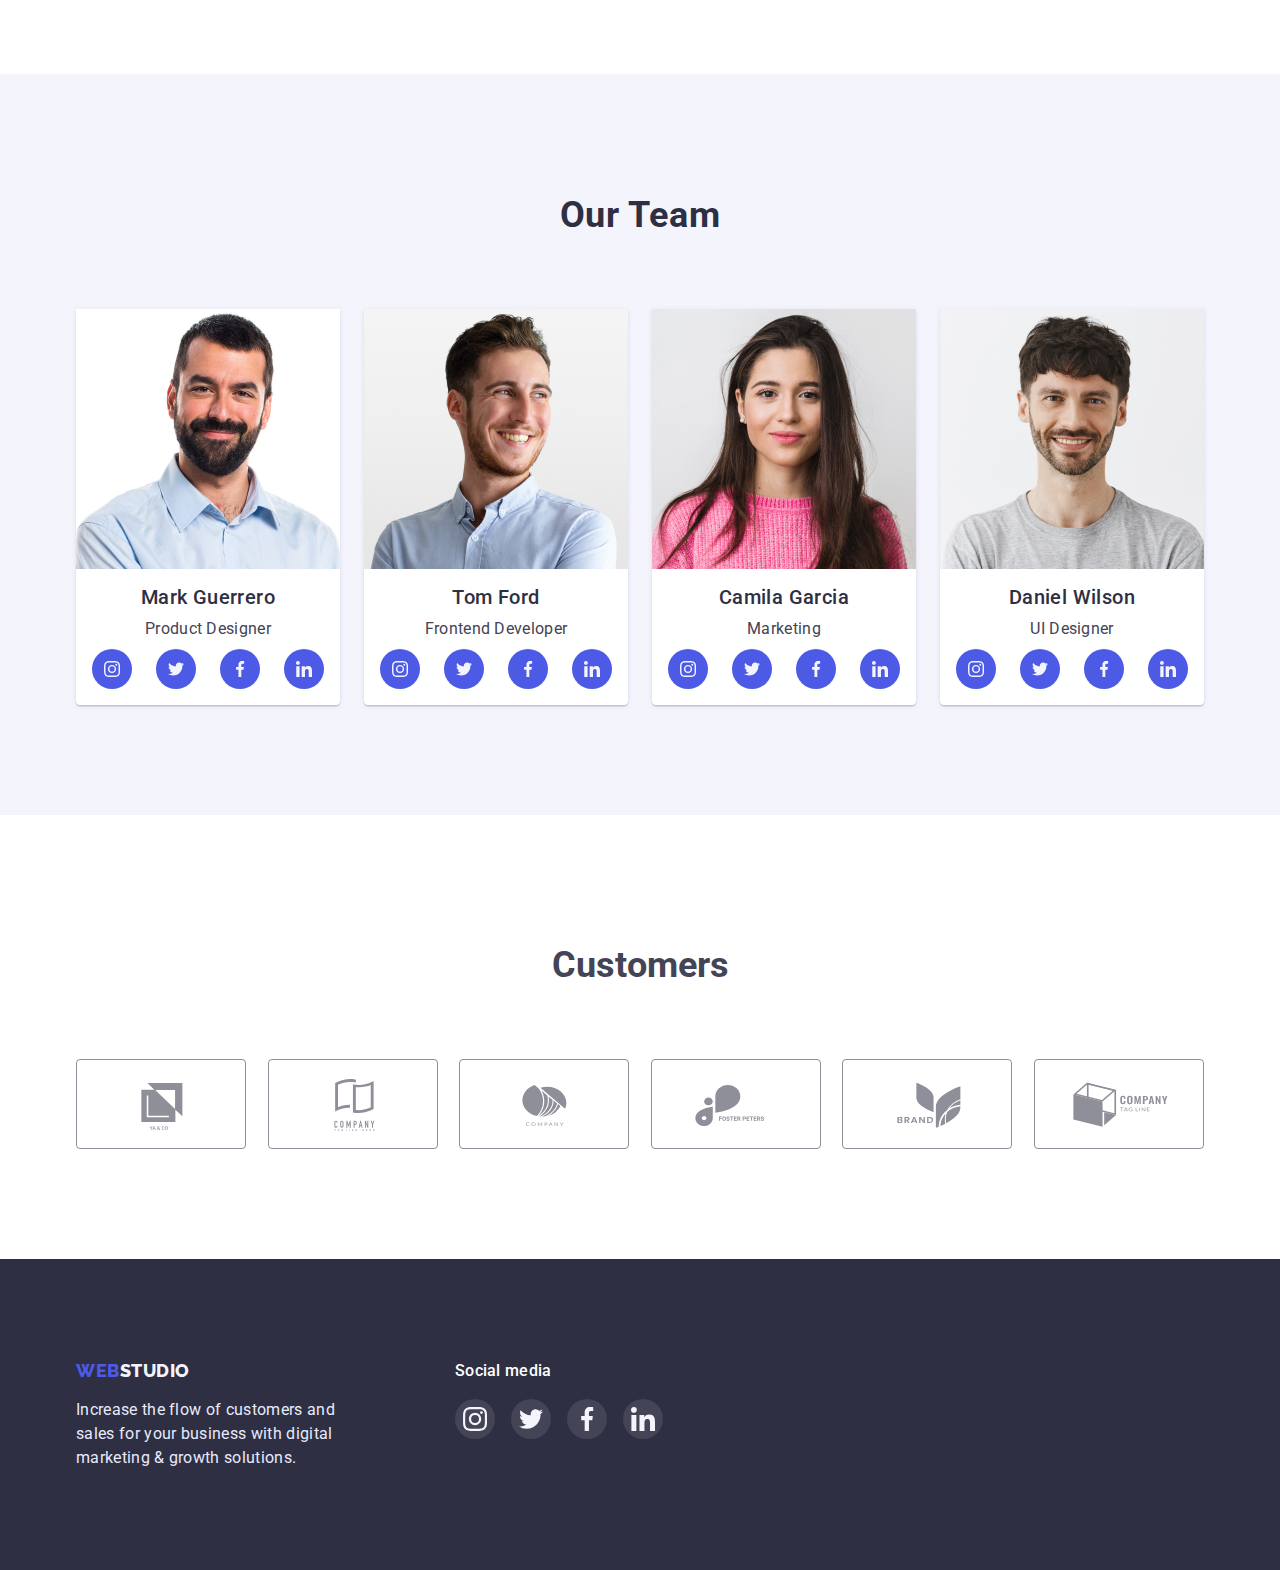
==== commit 39c5bd65: "Добавляет ховер" ====
--- a/index.html
+++ b/index.html
@@ -211,21 +211,21 @@
                   </li>
                   <li class="media-item">
                     <a href="" class="media-link link">
-                    <svg class="icon" width="16" height="16">
-                      <use href="./images/icons.svg#icon-twitter"></use>
-                    </svg>
-                    </a>
-                  </li>
-                  <li class="media-item">
-                    <a href="" class="media-link link">
-                    <svg class="icon" width="16" height="16">
-                      <use href="./images/icons.svg#icon-facebook"></use>
-                    </svg>
-                    </a>
-                  </li>
-                  <li class="media-item">
-                    <a href="" class="media-link link">
-                    <svg class="icon" width="16" height="16">
+                    <svg width="16" height="16">
+                      <use href="./images/icons.svg#icon-twitter"></use>
+                    </svg>
+                    </a>
+                  </li>
+                  <li class="media-item">
+                    <a href="" class="media-link link">
+                    <svg  width="16" height="16">
+                      <use href="./images/icons.svg#icon-facebook"></use>
+                    </svg>
+                    </a>
+                  </li>
+                  <li class="media-item">
+                    <a href="" class="media-link link">
+                    <svg  width="16" height="16">
                       <use href="./images/icons.svg#icon-linkedin"></use>
                     </svg>
                     </a>
@@ -248,21 +248,21 @@
                   </li>
                   <li class="media-item">
                     <a href="" class="media-link link">
-                    <svg class="icon" width="16" height="16">
-                      <use href="./images/icons.svg#icon-twitter"></use>
-                    </svg>
-                    </a>
-                  </li>
-                  <li class="media-item">
-                    <a href="" class="media-link link">
-                    <svg class="icon" width="16" height="16">
-                      <use href="./images/icons.svg#icon-facebook"></use>
-                    </svg>
-                    </a>
-                  </li>
-                  <li class="media-item">
-                    <a href="" class="media-link link">
-                    <svg class="icon" width="16" height="16">
+                    <svg  width="16" height="16">
+                      <use href="./images/icons.svg#icon-twitter"></use>
+                    </svg>
+                    </a>
+                  </li>
+                  <li class="media-item">
+                    <a href="" class="media-link link">
+                    <svg width="16" height="16">
+                      <use href="./images/icons.svg#icon-facebook"></use>
+                    </svg>
+                    </a>
+                  </li>
+                  <li class="media-item">
+                    <a href="" class="media-link link">
+                    <svg width="16" height="16">
                       <use href="./images/icons.svg#icon-linkedin"></use>
                     </svg>
                     </a>
@@ -279,42 +279,42 @@
         <ul class="customers-list">
           <li>
             <a href="" class="customers-link">
-              <svg class="customers-icon" width="104" height="56" >
+              <svg width="104" height="56" >
                 <use href="./images/icons.svg#icon-customer1"> </use>
               </svg>
             </a>
           </li>
           <li>
             <a href="" class="customers-link">
-              <svg class="customers-icon" width="104" height="56" >
+              <svg width="104" height="56" >
                 <use href="./images/icons.svg#icon-customer2"> </use>
               </svg>
             </a>
           </li>
           <li>
             <a href="" class="customers-link">
-              <svg class="customers-icon" width="104" height="56" >
+              <svg  width="104" height="56" >
                 <use href="./images/icons.svg#icon-customer3"> </use>
               </svg>
             </a>
           </li>
           <li>
             <a href="" class="customers-link">
-              <svg class="customers-icon" width="104" height="56" >
+              <svg  width="104" height="56" >
                 <use href="./images/icons.svg#icon-customer4"></use>
               </svg>
             </a>
           </li>
           <li>
             <a href="" class="customers-link">
-              <svg class="customers-icon" width="104" height="56" >
+              <svg  width="104" height="56" >
                 <use href="./images/icons.svg#icon-customer5"> </use>
               </svg>
             </a>
           </li>
           <li>
             <a href="" class="customers-link">
-              <svg class="customers-icon" width="104" height="56" >
+              <svg width="104" height="56" >
                 <use href="./images/icons.svg#icon-customer6"> </use>
               </svg>
             </a>
@@ -348,21 +348,21 @@
                   </li>
                   <li class="footer-media-item">
                     <a href="" class="footer-media-link link">
-                    <svg class="icon" width="24" height="24">
+                    <svg  width="24" height="24">
                       <use href="./images/icons.svg#icon-twitter"></use>
                     </svg>
                     </a>
                   </li>
                   <li class="footer-media-item">
                     <a href="" class="footer-media-link link">
-                    <svg class="icon" width="24" height="24">
+                    <svg  width="24" height="24">
                       <use href="./images/icons.svg#icon-facebook"></use>
                     </svg>
                     </a>
                   </li>
                   <li class="footer-media-item">
                     <a href="" class="footer-media-link link">
-                    <svg class="icon" width="24" height="24">
+                    <svg  width="24" height="24">
                       <use href="./images/icons.svg#icon-linkedin"></use>
                     </svg>
                     </a>
--- a/css/styles.css
+++ b/css/styles.css
@@ -309,12 +309,20 @@
 }
 .customers-list{
   display: flex;
+  justify-content: space-between;
+  list-style: none;
+  padding-left:0;
   margin-top: 0;
   margin-bottom: 0;
-  padding-left:0;
-    justify-content: space-between;
-  list-style: none;
-
+}
+.customers-list > li{
+    border: 1px solid var(--pouring-color);
+    border-radius: 4px;
+}
+
+.customers-list > li:hover,
+.customers-list > li:focus{
+    border: 1px solid var(--hover-color);
 }
 .customers-link{
   display: flex;
@@ -322,17 +330,12 @@
   height: 88px;
   justify-content: center;
   align-items: center;
-  border: 1px solid var(--pouring-color);
-  border-radius: 4px;
-}
-
-.customers-icon{
   fill:var(--pouring-color);
+
 }
 .customers-link:hover,
 .customers-link:focus{
   fill: var(--hover-color);
-  border:1px solid var(--hover-color);
 }
 /* Портфолио */
 .portfolio {
